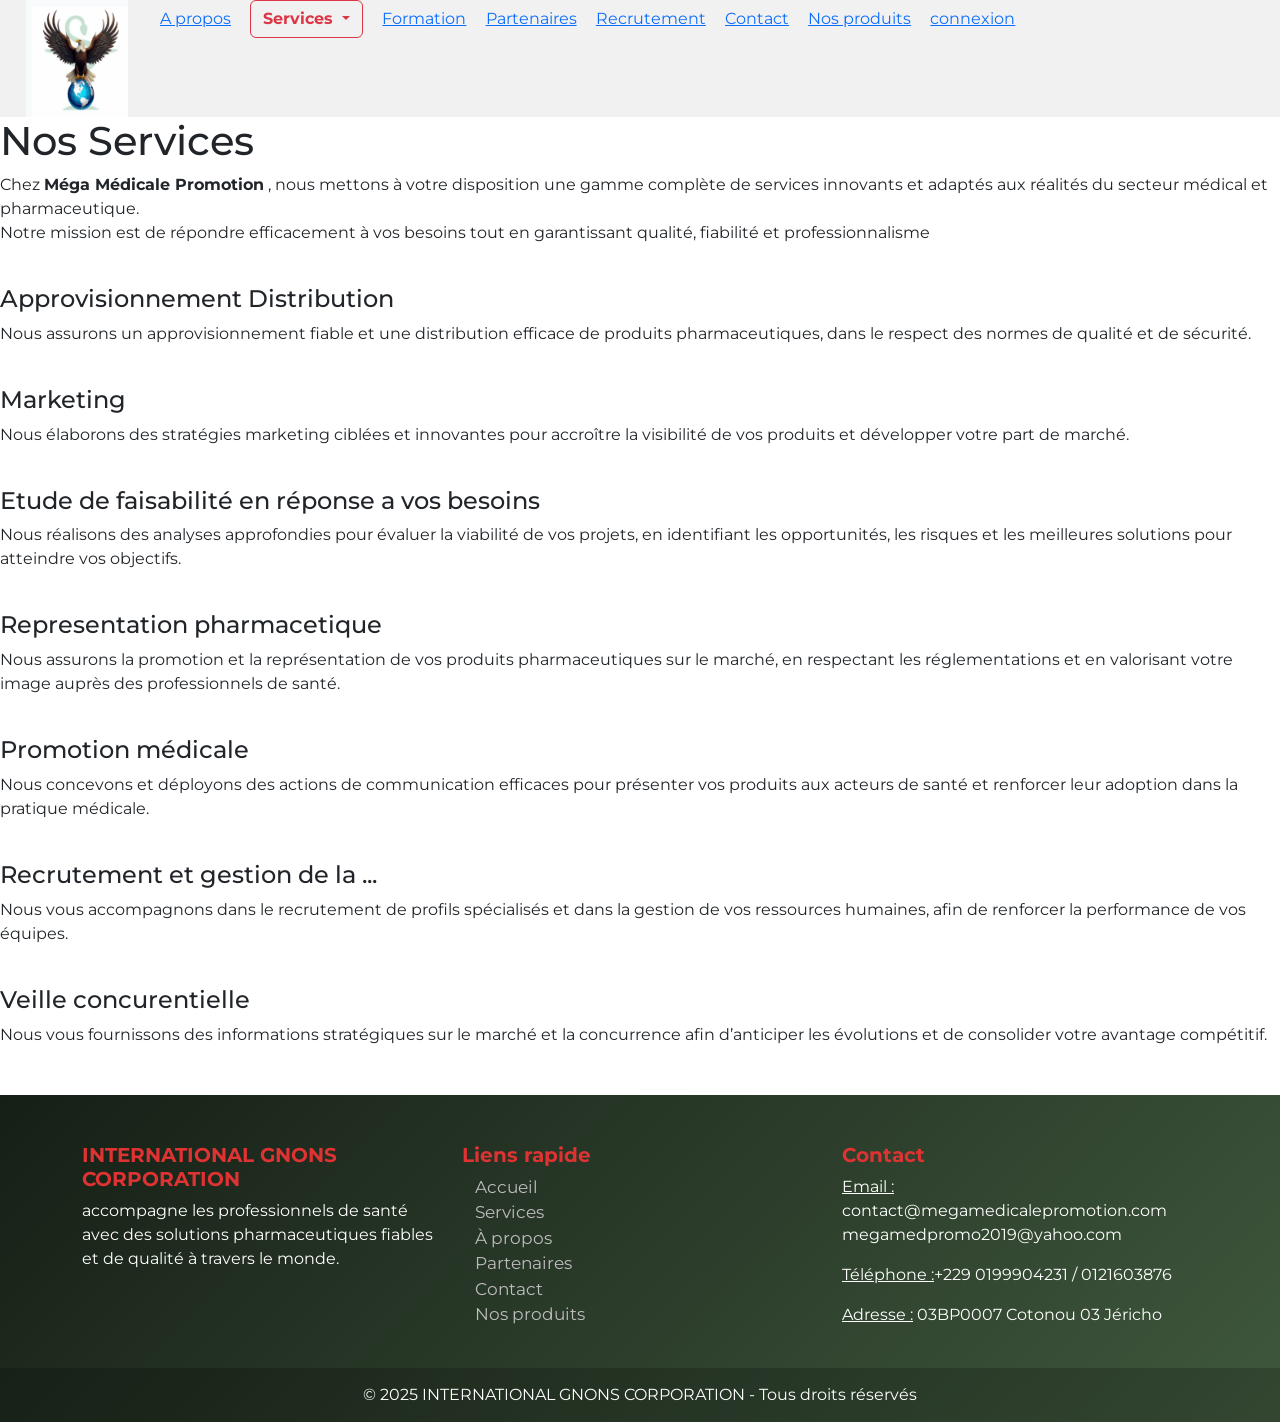
==== Approfond.html @ 3ba2468e "ajout" ====
<!DOCTYPE html>
<html lang="fr">
<head>
    <meta charset="UTF-8">
    <meta name="viewport" content="width=device-width, initial-scale=1.0">
    <title>MegaMedicalePromotion</title>
    
    <link href="https://fonts.googleapis.com/css2?family=Montserrat:wght@400;600&display=swap" rel="stylesheet">
    <link href="https://fonts.googleapis.com/css2?family=Poppins:wght@400;700&display=swap" rel="stylesheet">
    <link rel="preconnect" href="https://fonts.googleapis.com">
    <link rel="preconnect" href="https://fonts.gstatic.com" crossorigin>
    <link href="https://fonts.googleapis.com/css2?family=Rancho&display=swap" rel="stylesheet">
    <link rel="stylesheet" href="https://cdnjs.cloudflare.com/ajax/libs/font-awesome/6.5.0/css/all.min.css">
    <link rel="icon" type="image/png" href="./outils visuel/logo.png">
    <link href="https://cdn.jsdelivr.net/npm/bootstrap@5.3.3/dist/css/bootstrap.min.css" rel="stylesheet">
    <link rel="stylesheet" href="./Etude.css">
    <link rel="stylesheet" href="./header.css">
</head>
<body>
   <header>
        <img src="./outils visuel/logo_profile_IEGC.png" alt="" class="logo">
        <button class="menuAF" id="bouton">MENU ☰</button>
        <navd id="nav">
            <ul class="menuUl">
                <button class="close-btn" id="fermer">&times;</button>
                <li ><a href="./Apropos.html" class="menuliste">A propos</a></li>
                
                <div class="dropdown">
                    <button class="btn btn-whitte dropdown-toggle text-danger fw-bold active " type="button" data-bs-toggle="dropdown" aria-expanded="false">
                    Services
                    </button>
                    <ul class="dropdown-menu">
                        <li><a href="./Etude.html" class="dropdown-item">Etude de faisabilité en réponse a vos besoins</a></li>
                        <li><a href="./Representation.html" class="dropdown-item">Representation pharmacetique</a></li>
                        <li><a href="./Promotion.html" class="dropdown-item">Promotion médicale</a></li>
            
                        <li><a href="./Marketing.html" class="dropdown-item">Marketing</a></li>
                        <li><a href="./Approfond.html" class="dropdown-item">Approvisionnement Distribution</a></li>
                        <li><a href="./Veille.html" class="dropdown-item">Veille concurentielle</a></li>  
                    </ul>
                </div>
                
                <li><a href="./Formation.html"  class="menuliste">Formation</a></li>
                <li><a href="./Partenaire.html"  class="menuliste">Partenaires</a></li>
                <li><a href="./Recrutement.html"  class="menuliste">Recrutement</a></li>
                <li><a href="./Contact.html"  class="menuliste">Contact</a></li>
                <li><a href="./Produits.html"  class="menuliste">Nos produits</a></li>
                <li><a href="https://megamedicalepromotion.com/#/"  class="menuliste">connexion</a></li>
            </ul>
        </nav> 
    </header>
    <h1>Nos Services</h1>
    <p class="txt">
        Chez <b>Méga Médicale Promotion</b> , nous mettons à votre disposition une gamme complète 
        de services innovants et adaptés aux réalités du secteur médical et pharmaceutique. <br>
        Notre mission est de répondre efficacement à vos besoins tout en garantissant qualité, fiabilité
        et professionnalisme
    </p>
    <div class="boxx">
        <div class="boxx1">
                <div class="box1">
                    <img src="./outils visuel/ambulance_.png" alt="" class="iconee">
                    <div>
                        <h4>Approvisionnement Distribution</h4>
                        <p class="parag">
                            Nous assurons un approvisionnement fiable et une distribution efficace de produits pharmaceutiques, 
                            dans le respect des normes de qualité et de sécurité.
                        </p>
                    </div>
                
                </div>
                <div class="box1">
                    <img src="./outils visuel/surveillance_.png" alt="" class="iconee">
                    <div>
                        <h4>Marketing</h4>
                        <p class="parag">
                            Nous élaborons des stratégies marketing ciblées et innovantes pour accroître la visibilité de vos
                            produits et développer votre part de marché.
                        </p>
                    </div>
                
                </div>
                <div class="box1">
                    <img src="./outils visuel/graph-16_.png" alt="" class="iconee">
                    <div class="flx">
                        <h4>Etude de faisabilité en réponse a vos besoins</h4>
                        <p class="parag">
                            Nous réalisons des analyses approfondies pour évaluer la viabilité de vos projets, 
                            en identifiant les opportunités, les risques et les meilleures solutions pour atteindre vos objectifs.
                        </p>
                    </div>
                    
                   
                </div>
                <div class="box1">
                    <img src="./outils visuel/medical-bag_.png" alt="" class="iconee">
                    <div class="flx">
                        <h4>Representation pharmacetique</h4>
                        <p class="parag">
                            Nous assurons la promotion et la représentation de vos produits pharmaceutiques sur le marché, en respectant 
                            les réglementations et en valorisant votre image auprès des professionnels de santé.
                        </p>
                    </div>
                    
                </div>
                
        </div>
        <div class="boxx1">
            <div class="box1">
                    <img src="./outils visuel/annoncement-megaphone_.png" alt="" class="iconee">
                    <div class="flx">
                        <h4>Promotion médicale</h4>
                        <p class="parag">
                            Nous concevons et déployons des actions de communication efficaces pour présenter vos produits aux acteurs de 
                            santé et renforcer leur adoption dans la pratique médicale.
                        </p>
                    </div>
            </div>
                
                
            <div class="box1">
                    <img src="./outils visuel/persons_.png" alt="" class="iconee">
                    <div class="flx">
                        <h4>Recrutement et gestion de la ...</h4>
                        <p class="parag">
                            Nous vous accompagnons dans le recrutement de profils spécialisés et dans la gestion de vos ressources humaines, 
                            afin de renforcer la performance de vos équipes.
                        </p>
                    </div>
            </div>
            
            <div class="box1">
                <img src="./outils visuel/issue-type-objective_.png" alt="" class="iconee">
                <div>
                    <h4>Veille concurentielle</h4>
                    <p class="parag">
                        Nous vous fournissons des informations stratégiques sur le marché et la concurrence afin d’anticiper
                        les évolutions et de consolider votre avantage compétitif.
                    </p>
                </div>
            
            </div>
        </div>
        
    </div>
  

    <footer class="mt-5 pt-5 footer">
        <div class="container">
            <div class="row">
                <!-- Présentation -->
                <div class="col-lg-4 col-md-6 mb-4">
                    <h5 class="fw-bold">INTERNATIONAL GNONS CORPORATION</h5>
                    <p> accompagne les professionnels 
                        de santé avec des solutions pharmaceutiques fiables 
                        et de qualité à travers le monde.
                    </p>
                    <div class="social-icons">
                        <a href="#"><i class="bi bi-facebook"></i></a>
                        <a href="#"><i class="bi bi-instagram"></i></a>
                        <a href="#"><i class="bi bi-whatsapp"></i></a>
                        <a href="#"><i class="bi bi-twitter"></i></a>
                    </div>
                </div>

                <!-- Liens utiles -->
                <div class="col-lg-4 col-md-6 mb-4">
                    <h5 class="fw-bold ">Liens rapide</h5>
                    <ul class="boite list-unstyled decallien">
                        <li><a href="./index.html">Accueil</a></li>
                        <li><a href="./Etude.html">Services</a></li>
                        <li><a href="./Apropos.html">À propos</a></li>
                        <li><a href="./Partenaire.html"  class="menuliste">Partenaires</a></li>
                        <li><a href="./Contact.html"  class="menuliste">Contact</a></li>
                        <li><a href="./Produits.html"  class="menuliste">Nos produits</a></li>
                    </ul>
                </div>

                <!-- Contact -->
                <div class="col-lg-4 col-md-12 mb-4">
                    <h5 class="fw-bold">Contact</h5>
                    <p> <u>Email :</u> contact@megamedicalepromotion.com <br>
                        megamedpromo2019@yahoo.com</p>
                    <p> <u>Téléphone :</u>+229 0199904231 / 0121603876</p>
                    <p> <u>Adresse :</u> 03BP0007 Cotonou 03 Jéricho</p>
                </div>
            </div>
        </div>

        <!-- Bas de page -->
        <div class="footer-bottom text-center">
            © 2025 INTERNATIONAL GNONS CORPORATION - Tous droits réservés
        </div>
    </footer>

<!-- Bootstrap JS -->


  <script src="https://cdn.jsdelivr.net/npm/bootstrap@5.3.3/dist/js/bootstrap.bundle.min.js"></script>
    <script>
        window.addEventListener("load", function() {
            document.body.classList.add("loaded");
        });
    </script>
    <script src="./Aprpos.js"></script>
</body>
</html>
---- header.css ----
.menuAF{
        padding: 5px;
        font-size: 20px;
        border-radius: 3px;
        background-color: transparent;
        color: #007900;
        border: 1px solid rgb(21, 180, 0);
        width: auto;
        display: none;
    }
    .close-btn{
        display: none;
    }

    body.loaded {
    opacity: 1;
    }
    body {
      font-family: 'Montserrat', sans-serif;
      gap: 0;
    }
    .footer{
        margin-top: 0vh;
    }
    footer  {
        background: linear-gradient(135deg, #161f16, #3f583d);
        color: #ffffff;
    }
    footer h5 {
      color: #df3333;
    }

    footer a {
      color: #bebcbd; /* couleur des liens */
      text-decoration: none;
      transition: color 0.3s;
    }

    footer a:hover {
      color: #2acc09; /* couleur au survol */
    }

    .social-icons a {
      font-size: 1.5rem;
      margin-right: 15px;
      color: #0eda18;
      transition: color 0.3s;
    }

    .social-icons a:hover {
      color: #00ffff;
    }

    .footer-bottom {
      background-color: rgba(0,0,0,0.2);
      padding: 15px 0;
    }
    .boite{
        display: flex;
        flex-direction: column;
        margin-left: -2vw;
    }
    .decallien{
        margin-left: 1vw;
        font-family: 'Montserrat';
        font-size: 17px;
    }




    header{
        width:100%;
        display: flex;
        background-color: rgb(241, 241, 241);
    }
    .logo{
        width: 8vw;
        height: 13vh;
        margin-left: 2vw;
    }
    nav{
        text-align: center;
        margin-left:15vw;
        margin-top: 4vh;
        flex-wrap: wrap;
    }
    .dropdown-menu  {
        font-family: 'Montserrat';
    }
    .dropdown  {
        font-family:'Montserrat';
        font-weight: bold;
        color: #090822;
    }
    .menuUl{
        list-style: none;
        display: flex;
        justify-content: center;
        align-items: center;
        gap: 1.5vw;
        list-style: none;
        display: flex;   
        flex-wrap: wrap;
    }
    nav a {
        flex: 1 0 4px;
        position: relative;
        text-decoration: none;
    
        font-size: 14px;
        font-family:'Montserrat';
        font-weight: bold;
        color: #090822;
    }
    nav a::after {
        content: '';
        position: absolute;
        left: 0;
        bottom: -2px; 
        width: 0%;
        height: 2px;
        background: #090822;
        transition: width 0.3s;
    }

    nav a:hover::after {
        width: 100%;
    }
    nav a.active::after {
        width: 100%;
    }

    .deroulUl {
        display: none;
        list-style: none;
        margin: 0;
        padding: 0;
      
    }
    .deroula {
        font-size: 13px;
        margin-top: 2vh;
        color: rgb(83, 83, 83);
    }
    .deroula:hover {
        margin-top: 2vh;
        color: rgb(34, 175, 21);
        transition: 0.8s;
    }
    nav ul li:hover ul li ::after {
        content: '';
        position: absolute;
        left: 0;
        bottom: -2px; 
        width: 0%;
        height: 2px;
        background: #090822;
        transition: width 0.8s;
    }
    .deroula:hover::after {
        width: 100%;
    }
    /* Affiche le menu au survol */
    nav ul li:hover:hover ul {
        display: block;
        gap: 2vh;
        transition:  0.5s;
    }
    .menulistebtn{
        margin-left: 7vw;
        text-decoration: none;
        padding: 6px;
        font-size: 15px;
        font-family: 'montserrat';
        border: 1px solid #042bda;
        color:#ffffff ;
        background-color:#003adb;
        border-radius: 5px;
    }
    .menulistebtn:hover{
        transition: 0.8s;
        background-color:#040074;
        color: white;
    }
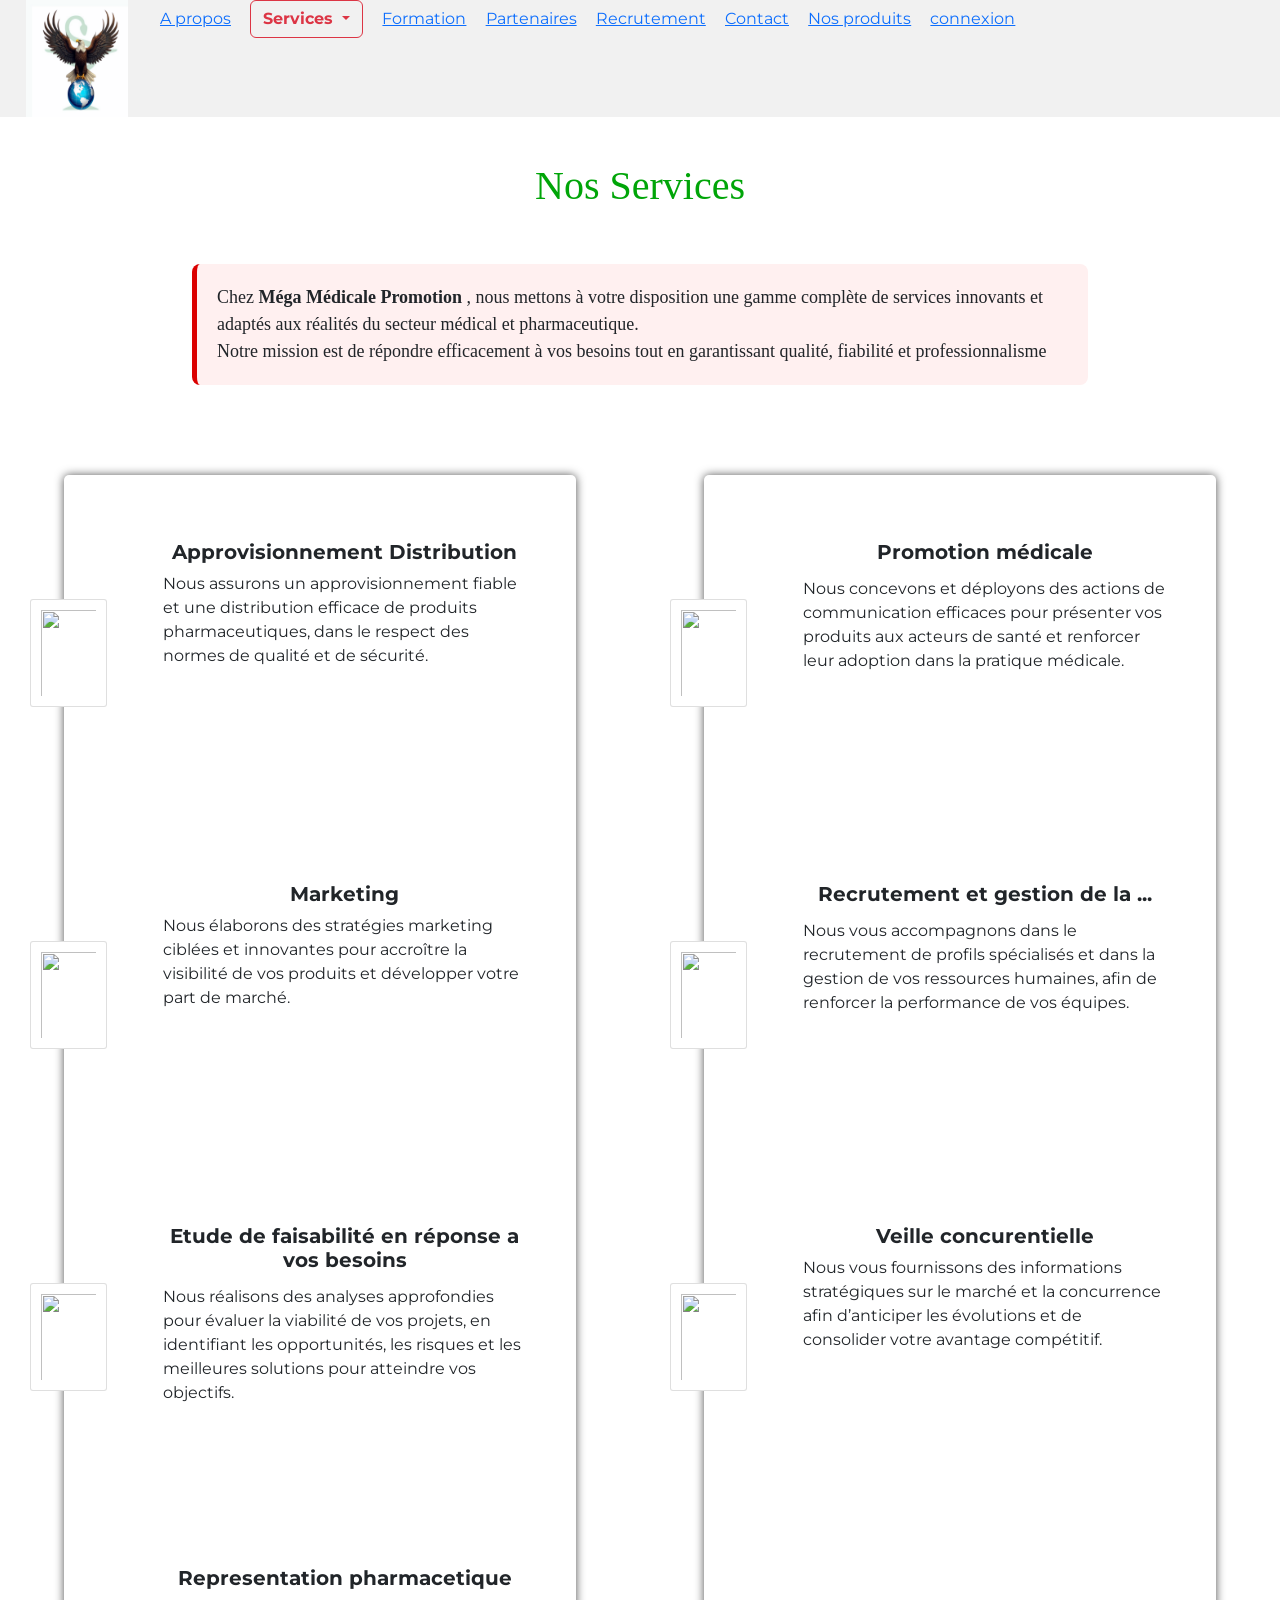
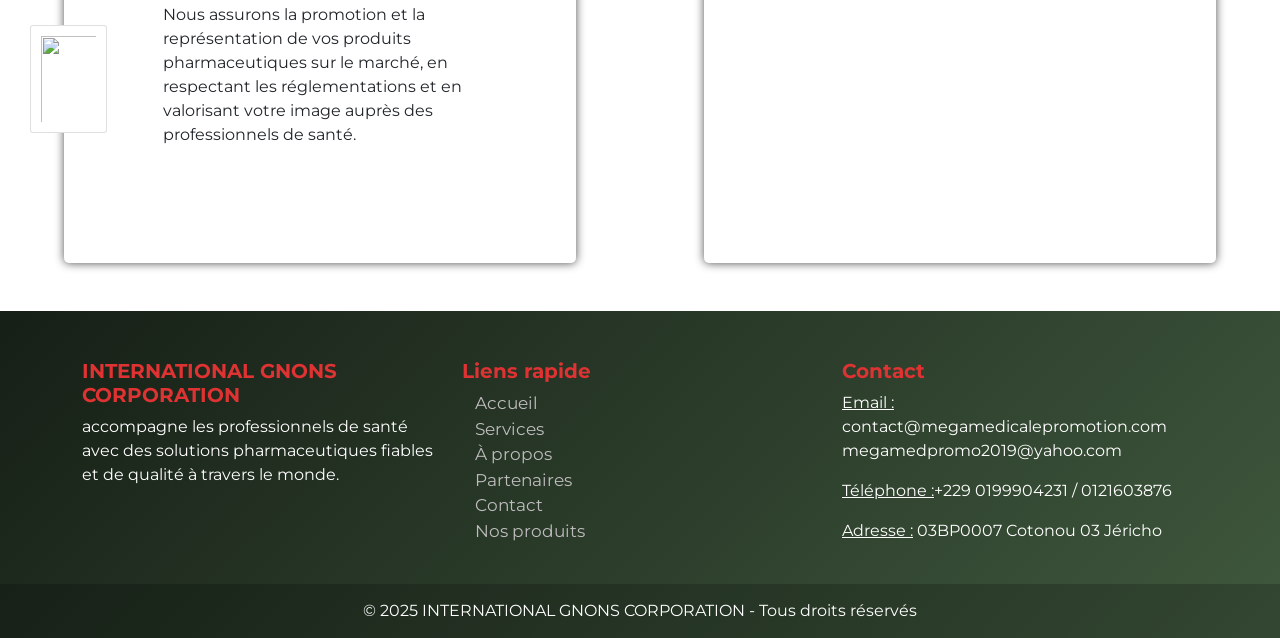
==== commit 20670a15: "ajout" ====
--- a/Approfond.html
+++ b/Approfond.html
@@ -3,7 +3,7 @@
 <head>
     <meta charset="UTF-8">
     <meta name="viewport" content="width=device-width, initial-scale=1.0">
-    <title>MegaMedicalePromotion</title>
+    <title>InternationalGnonsCorporation</title>
     
     <link href="https://fonts.googleapis.com/css2?family=Montserrat:wght@400;600&display=swap" rel="stylesheet">
     <link href="https://fonts.googleapis.com/css2?family=Poppins:wght@400;700&display=swap" rel="stylesheet">
@@ -11,15 +11,16 @@
     <link rel="preconnect" href="https://fonts.gstatic.com" crossorigin>
     <link href="https://fonts.googleapis.com/css2?family=Rancho&display=swap" rel="stylesheet">
     <link rel="stylesheet" href="https://cdnjs.cloudflare.com/ajax/libs/font-awesome/6.5.0/css/all.min.css">
-    <link rel="icon" type="image/png" href="./outils visuel/logo.png">
+    <link rel="icon" type="image/png" href="./outils visuel/logo_face_IEGC.png">
     <link href="https://cdn.jsdelivr.net/npm/bootstrap@5.3.3/dist/css/bootstrap.min.css" rel="stylesheet">
     <link rel="stylesheet" href="./Etude.css">
     <link rel="stylesheet" href="./header.css">
 </head>
 <body>
    <header>
-        <img src="./outils visuel/logo_profile_IEGC.png" alt="" class="logo">
-        <button class="menuAF" id="bouton">MENU ☰</button>
+        <a href="./index.html">
+            <img src="./outils visuel/logo_profile_IEGC.png" alt="" class="logo">
+        </a>        <button class="menuAF" id="bouton">MENU ☰</button>
         <navd id="nav">
             <ul class="menuUl">
                 <button class="close-btn" id="fermer">&times;</button>
--- a/Etude.css
+++ b/Etude.css
@@ -0,0 +1,718 @@
+    body{
+        margin: 0;
+        padding: 0;
+    }   
+    
+    body {
+    opacity: 0;
+    transition: opacity 1.2s ease-in-out; /* durée : 1.2s */
+    }
+
+    body.loaded {
+    opacity: 1;
+    }
+    .menuAF{
+        padding: 5px;
+        font-size: 20px;
+        border-radius: 3px;
+        background-color: transparent;
+        color: #007900;
+        border: 1px solid rgb(21, 180, 0);
+        width: auto;
+        display: none;
+    }
+    .close-btn{
+        display: none;
+    }
+
+    body {
+      font-family: 'Montserrat', sans-serif;
+      gap: 0;
+    }
+    .footer{
+        margin-top: 0vh;
+    }
+    footer  {
+        background: linear-gradient(135deg, #161f16, #3f583d);
+        color: #ffffff;
+    }
+    footer h5 {
+      color: #df3333;
+    }
+
+    footer a {
+      color: #bebcbd; /* couleur des liens */
+      text-decoration: none;
+      transition: color 0.3s;
+    }
+
+    footer a:hover {
+      color: #2acc09; /* couleur au survol */
+    }
+
+    .social-icons a {
+      font-size: 1.5rem;
+      margin-right: 15px;
+      color: #0eda18;
+      transition: color 0.3s;
+    }
+
+    .social-icons a:hover {
+      color: #00ffff;
+    }
+
+    .footer-bottom {
+      background-color: rgba(0,0,0,0.2);
+      padding: 15px 0;
+    }
+    .boite{
+        display: flex;
+        flex-direction: column;
+       
+    }
+    .decallien{
+        margin-left: 1vw;
+        font-family: 'Montserrat';
+        font-size: 17px;
+    }
+
+
+
+
+    
+    .boxx{
+        display: flex;
+        width: 100%;
+        gap: 5%;
+       
+    }
+    .boxx1{
+        width: 40%;
+        padding: 10px;
+        background-color: #ffffff;
+        margin-left: 5%;
+        border-radius: 5px;
+        box-shadow: 0.03px 0.3px 10px 0.01px rgb(80, 80, 80);
+    }
+    .box1{
+        display: flex;
+        height: 33vh;
+        width: 80%;
+        padding: 10px;
+        margin-left: 15%;
+        margin-top: 5vh;
+    }
+    .iconee{
+        height: 12vh;
+        width: 6vw;
+        padding: 10px;
+        border: 1px solid rgba(219, 219, 219, 0.884);
+        border-radius: 3px;
+        margin-left: -10vw;
+        margin-top: 6.5vh;
+        position:absolute;
+        background-color: #ffffff;
+    }
+    .flx{
+        display: flex;
+        flex-direction: column;
+    }
+    h4{
+        text-align: center;
+        font-weight: bold;
+        font-size: 20px;
+    }
+    h1{
+        font-family: cursive;
+        width: 30%;
+        margin-left: 35%;
+        margin-top: 5vh;
+        color: #00a508;
+        text-align: center;
+    }
+    .txt{
+        font-family: cursive;
+        font-size: 18px;
+        padding: 20px;
+        background-color: #fff0f0;
+        border-radius: 8px;
+        border-left: 5px solid rgb(219, 0, 0);
+        margin-top: 6vh;
+        margin-bottom: 10vh;
+        margin-left:15% ;
+        width: 70%;
+    }
+    .parag{
+        margin: 5px;
+    }
+    .fa-solid{
+        padding: 20px;
+        border-radius: 50%;
+        border: 1px solid black;
+        background-color: rgb(255, 255, 255);
+        position: absolute;
+        margin-top: -32vh;
+    }
+
+
+
+
+
+
+
+
+
+
+
+
+
+
+
+
+
+    @media screen and (max-width:600px){
+
+
+
+
+
+    .menuAF{
+        padding: 5px;
+        font-size: 18px;
+        border-radius: 5px;
+        background-color: transparent;
+        color: #007900;
+        border: 1px solid rgb(21, 180, 0);
+        width: auto;
+        margin-left: 28vw;
+        margin-top: 4vh;
+        height: 6vh;
+        
+    }
+    .affiche{
+        display: block;
+    }
+    .cache{
+        display: none;
+    }
+    nav{
+        width: 80%;
+        display: flex;
+        flex-direction: column;
+        background-color: #e7e7e7;
+        padding: 10px;
+        position:fixed;
+        font-size: 25px;
+        right: 0.5%;
+        top: 5.8%;
+        padding-top: 8vh;
+    }
+    .close-btn{
+        display: block;
+        margin-left: 55vw;
+        margin-top: -6vh;
+        text-align: center;
+        height: 5.4vh;
+        width: 11vw;
+        position: absolute;
+    }
+
+    .dropdown  {
+        font-family:'Montserrat';
+        font-weight: bold;
+        
+        width: 100%;
+        margin-top: 5px;
+        color: #df3333;
+        margin-left: -5vw;
+    }
+    .btn{
+        margin-left: -44vw;
+        font-size: 20px;
+
+    }
+    .menuUl{
+        list-style: none;
+        display: flex;
+        flex-direction: column;
+        justify-content: left;
+        align-items:baseline;
+        gap: 1.5vw;
+        
+    }
+    nav a {
+        flex: 1 0 4px;
+        position: relative;
+        text-decoration: none;
+    
+        font-size: 20px;
+        font-family:'Montserrat';
+        font-weight: bold;
+        color: #df3333;
+    }
+    nav a::after {
+        content: '';
+        position: absolute;
+        left: 0;
+        bottom: -2px; 
+        height: 2px;
+        background: #df3333;
+        transition: width 0.3s;
+    }
+
+    nav a:hover::after {
+        width: 100%;
+    }
+    nav a.active::after {
+        width: 100%;
+    }
+
+    .deroulUl {
+        display: none;
+        list-style: none;
+        margin: 0;
+        padding: 0;
+      
+    }
+    .deroula {
+        font-size: 13px;
+        margin-top: 2vh;
+        color: rgb(83, 83, 83);
+    }
+    .deroula:hover {
+        margin-top: 2vh;
+        color: rgb(34, 175, 21);
+        transition: 0.8s;
+    }
+    nav li{
+        list-style: none;
+    }
+    nav ul li:hover ul li ::after {
+        content: '';
+        position: absolute;
+        left: 0;
+        bottom: -2px; 
+        height: 2px;
+        background: #f35a5a;
+        transition: width 0.8s;
+    }
+    .deroula:hover::after {
+        width: 100%;
+    }
+    /* Affiche le menu au survol */
+    nav ul li:hover:hover ul {
+        display: block;
+        gap: 2vh;
+        transition:  0.5s;
+    }
+
+
+
+
+
+
+
+
+
+
+
+
+
+
+
+
+
+
+
+
+
+
+
+    body{
+        margin: 0;
+        padding: 0;
+        width: 100%;
+    }   
+    
+    body {
+    opacity: 0;
+    transition: opacity 1.2s ease-in-out; /* durée : 1.2s */
+    }
+
+    
+    header{
+        width:100%;
+        display: flex;
+        background-color: transparent;
+        border-bottom: 1px solid #ec5353;
+        
+    }
+    .logo{
+        width: 40%;
+        height: 12vh;
+        margin-left: 2vw;
+    }
+    nav{
+        text-align: center;
+        margin-left:15vw;
+        margin-top: 4vh;
+        flex-wrap: wrap;
+    }
+    
+    .boxx{
+        display: flex;
+        flex-direction: column;
+        width: 90%;
+        gap: 1vh;
+       
+    }
+    .boxx1{
+        width: 95%;
+        padding: 10px;
+        background-color: #ffffff;
+        margin-left: 5%;
+        border-radius: 5px;
+        box-shadow: 0.03px 0.3px 10px 0.01px rgb(80, 80, 80);
+    }
+    .box1{
+        display: flex;
+        height: 33vh;
+        width: 80%;
+        padding: 10px;
+        margin-left: 15%;
+        margin-top: 0vh;
+    }
+    .iconee{
+        height: 9vh;
+        width: 15vw;
+        padding: 10px;
+        border: 1px solid rgba(219, 219, 219, 0.884);
+        border-radius: 3px;
+        margin-left: -22vw;
+        margin-top: 8.5vh;
+        position:absolute;
+        background-color: #ffffff;
+    }
+    .flx{
+        display: flex;
+        flex-direction: column;
+    }
+    h4{
+        text-align: center;
+        font-weight: bold;
+        font-size: 17px;
+    }
+    h1{
+        font-family:'Montserrat';
+        width: 50%;
+        font-size: 25px;
+        margin-left: 25%;
+        margin-top: 0vh;
+        color: #00a508;
+        text-align: center;
+    }
+    .txt{
+        font-family:'Montserrat';
+        font-size: 15px;
+        padding: 10px;
+        background-color: #fff0f0;
+        border-radius: 8px;
+        border-left: 5px solid rgb(219, 0, 0);
+        margin-top: 1vh;
+        margin-bottom: 10vh;
+        margin-left:5% ;
+        width: 90%;
+    }
+    .parag{
+        margin: 5px;
+        font-size: 14px;
+    }
+    .fa-solid{
+        padding: 15px;
+        border-radius: 50%;
+        border: 1px solid black;
+        background-color: rgb(255, 255, 255);
+        position: absolute;
+        margin-top: -32vh;
+    }
+
+    }
+
+
+
+
+
+
+
+
+
+
+    @media screen and (min-width: 601px) and (max-width: 1024px){
+        .menuAF{
+        padding: 5px;
+        font-size: 18px;
+        border-radius: 5px;
+        background-color: transparent;
+        color: #007900;
+        border: 1px solid rgb(21, 180, 0);
+        width: auto;
+        margin-left: 40%;
+        margin-top: 4vh;
+        height: 6vh;
+        width: 15%;
+        
+    }
+    .affiche{
+        display: block;
+        opacity: 1;
+        transform: translateX(0);
+    }
+    .cache{
+        display: none;
+    }
+    nav{
+        width: 60%;
+        display: flex;
+        flex-direction: column;
+        background-color: #e7e7e7;
+        padding: 10px;
+        position:fixed;
+        font-size: 25px;
+        right: 0.5%;
+        top: -3%;
+        padding-top: 8vh;
+        opacity: 0;
+        transform: translateX(10vw);
+        transition: all 0.8s ease;
+    }
+    .close-btn{
+        display: block;
+        margin-left: 40vw;
+        margin-top: -6vh;
+        text-align: center;
+        height: 5.4vh;
+        width: 11vw;
+        position: absolute;
+    }
+
+    .dropdown  {
+        font-family:'Montserrat';
+        font-weight: bold;
+        
+        width: 100%;
+        margin-top: 5px;
+        color: #df3333;
+        margin-left: -5vw;
+    }
+    .btn{
+        margin-left: -44vw;
+        font-size: 20px;
+
+    }
+    .phr1{
+        font-size: 65px;
+        font-weight: bold;
+        position: absolute;
+        color: rgb(124, 0, 0);
+        margin-top: -35vh;
+        margin-left: 4vw; 
+        /*background-color: rgba(255, 255, 255, 0.527);
+        padding: 10px;
+        border-radius: 20px;*/
+        font-family:cursive;
+        position: static;
+    }
+    .menuUl{
+        list-style: none;
+        display: flex;
+        flex-direction: column;
+        justify-content: left;
+        align-items:baseline;
+        gap: 1.5vw;
+        
+    }
+    nav a {
+        flex: 1 0 4px;
+        position: relative;
+        text-decoration: none;
+    
+        font-size: 20px;
+        font-family:'Montserrat';
+        font-weight: bold;
+        color: #df3333;
+    }
+    nav a::after {
+        content: '';
+        position: absolute;
+        left: 0;
+        bottom: -2px; 
+        height: 2px;
+        background: #df3333;
+        transition: width 0.3s;
+    }
+
+    nav a:hover::after {
+        width: 100%;
+    }
+    nav a.active::after {
+        width: 100%;
+    }
+
+    .deroulUl {
+        display: none;
+        list-style: none;
+        margin: 0;
+        padding: 0;
+      
+    }
+    .deroula {
+        font-size: 13px;
+        margin-top: 2vh;
+        color: rgb(83, 83, 83);
+    }
+    .deroula:hover {
+        margin-top: 2vh;
+        color: rgb(34, 175, 21);
+        transition: 0.8s;
+    }
+    nav li{
+        list-style: none;
+    }
+    nav ul li:hover ul li ::after {
+        content: '';
+        position: absolute;
+        left: 0;
+        bottom: -2px; 
+        height: 2px;
+        background: #f35a5a;
+        transition: width 0.8s;
+    }
+    .deroula:hover::after {
+        width: 100%;
+    }
+    /* Affiche le menu au survol */
+    nav ul li:hover:hover ul {
+        display: block;
+        gap: 2vh;
+        transition:  0.5s;
+    }
+
+
+
+
+
+
+
+
+
+    body{
+        margin: 0;
+        padding: 0;
+        width: 100%;
+    }   
+    
+    body {
+    opacity: 0;
+    transition: opacity 1.2s ease-in-out; /* durée : 1.2s */
+    }
+
+    
+    header{
+        width:100%;
+        display: flex;
+        background-color: transparent;
+        border-bottom: 1px solid #adadad;
+        
+    }
+    .logo{
+        width: 40%;
+        height: 12vh;
+        margin-left: 2vw;
+    }
+    nav{
+        text-align: center;
+        margin-left:15vw;
+        margin-top: 4vh;
+        flex-wrap: wrap;
+    }
+    
+    .boxx{
+        display: flex;
+        flex-direction: column;
+        width: 70%;
+        margin-left: 15%;
+        gap: 1vh;
+       
+    }
+    .boxx1{
+        width: 95%;
+        padding: 10px;
+        background-color: #ffffff;
+        margin-left: 5%;
+        border-radius: 5px;
+        box-shadow: 0.03px 0.3px 10px 0.01px rgb(80, 80, 80);
+    }
+    .box1{
+        display: flex;
+        height: 33vh;
+        width: 80%;
+        padding: 10px;
+        margin-left: 15%;
+        margin-top: 0vh;
+    }
+    .iconee{
+        height: 9vh;
+        width: 15vw;
+        padding: 10px;
+        border: 1px solid rgba(219, 219, 219, 0.884);
+        border-radius: 3px;
+        margin-left: -22vw;
+        margin-top: 8.5vh;
+        position:absolute;
+        background-color: #ffffff;
+    }
+    .flx{
+        display: flex;
+        flex-direction: column;
+    }
+    h4{
+        text-align: center;
+        font-weight: bold;
+        font-size: 25px;
+
+    }
+    h1{
+        font-family: cursive;
+        width: 50%;
+        font-size: 35px;
+        margin-left: 25%;
+        margin-top: 5vh;
+        color: #00a508;
+        text-align: center;
+    }
+    .txt{
+        font-family: cursive;
+        font-size: 18px;
+        padding: 10px;
+        background-color: #fff0f0;
+        border-radius: 8px;
+        border-left: 5px solid rgb(219, 0, 0);
+        margin-top: 1vh;
+        margin-bottom: 10vh;
+        margin-left:15% ;
+        width: 70%;
+    }
+    .parag{
+        margin: 5px;
+        font-size: 22px;
+    }
+    .fa-solid{
+        padding: 15px;
+        border-radius: 50%;
+        border: 1px solid black;
+        background-color: rgb(255, 255, 255);
+        position: absolute;
+        margin-top: -32vh;
+    }
+
+    }
